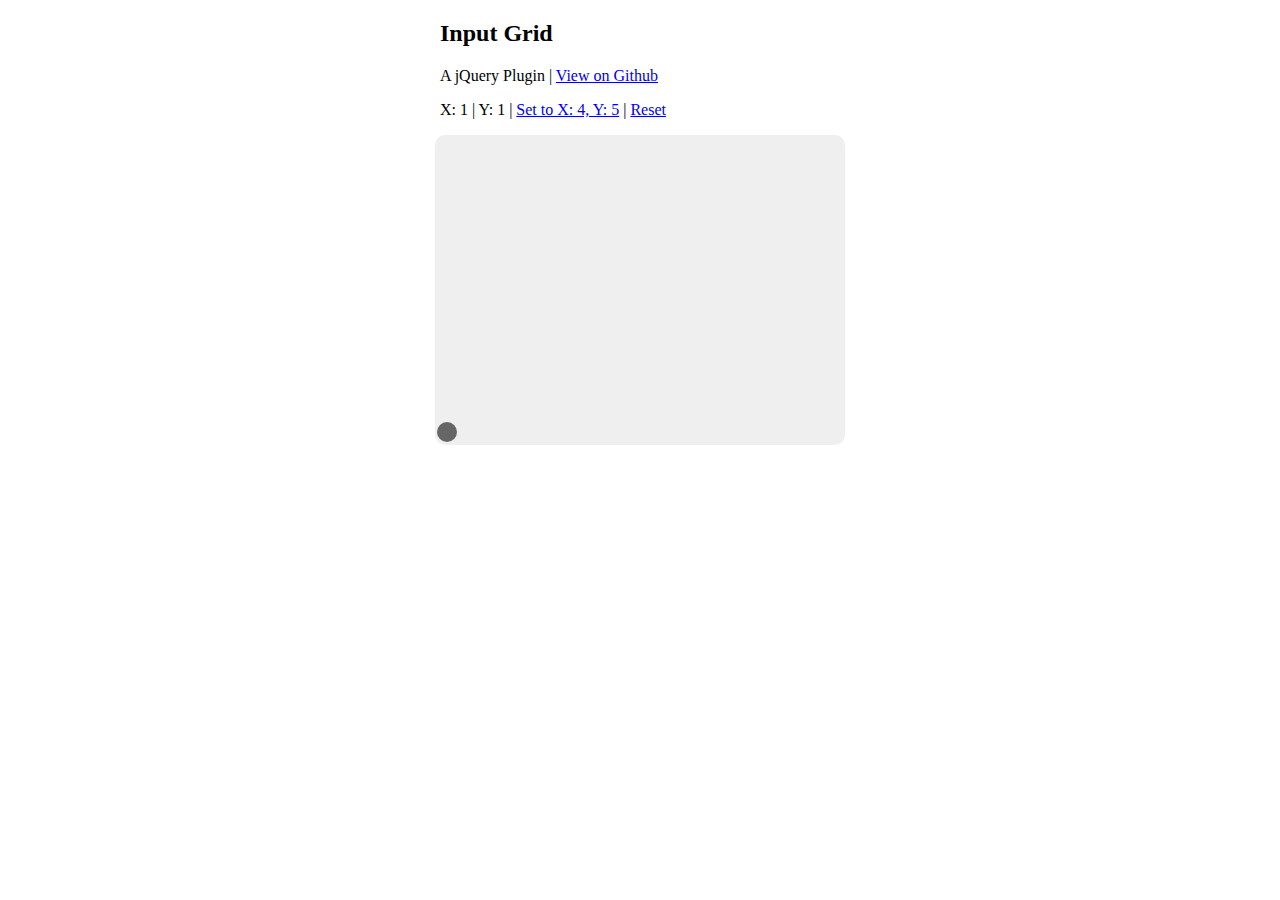
==== index.html @ 832451c4 "simplify function names for getting and setting values" ====
<!doctype html>
<html>
    <head>
        <title></title>
        <meta http-equiv="Content-Type" content="text/html; charset=UTF-8">
        <style type="text/css">
            header {
                text-align: left;
                width: 400px;
                margin: 0 auto;
            }
            .grid-wrapper {
                background: #EFEFEF;
                margin: 0 auto;
                border-radius: 10px;
                width: 400px;
                padding: 5px;
            }
            #grid {
                position: relative;
                height: 300px;
            }
            .beacon {
                position: absolute;
                background: #666;
                width: 20px;
                height: 20px;
                border-radius: 10px;
                cursor: pointer;
            }
            
            .beacon:active {
                cursor: pointer;
            }
        </style>
    </head>
    <body>
        <header>
            <h2>
                Input Grid
            </h2>
            <p>
                A jQuery Plugin | <a href="http://github.com/adamwdraper/InputGrid">View on Github</a>
            </p>
            <p>
                X: <span id="x">1</span> | Y: <span id="y">1</span> | <a id="set" href="#">Set to X: 4, Y: 5</a> | <a id="reset" href="#">Reset</a> 
            </p>
        </header>
        <div class="grid-wrapper">
            <div id="grid"></div>
        </div>
    <script src="//ajax.googleapis.com/ajax/libs/jquery/1.7.1/jquery.min.js"></script>
    <script src="/js/jquery.inputGrid.min.js"></script>
    <script type="text/javascript">
        $(function() {
            $('#grid').inputGrid({
                x: {
                    min: 1,
                    max: 30
                },
                y: {
                    min: 1,
                    max: 20
                }
            }).on('change', function() {
                var coords = $(this).inputGrid('value');
                $('#x').text(coords.x);
                $('#y').text(coords.y);
            });
            
            $('#set').on('click', function() {
                $('#grid').inputGrid('set', {x: 4, y:5});
            });

            $('#reset').on('click', function() {
                $('#grid').inputGrid('reset');
            });
            
        });
    </script>
    </body>
</html>
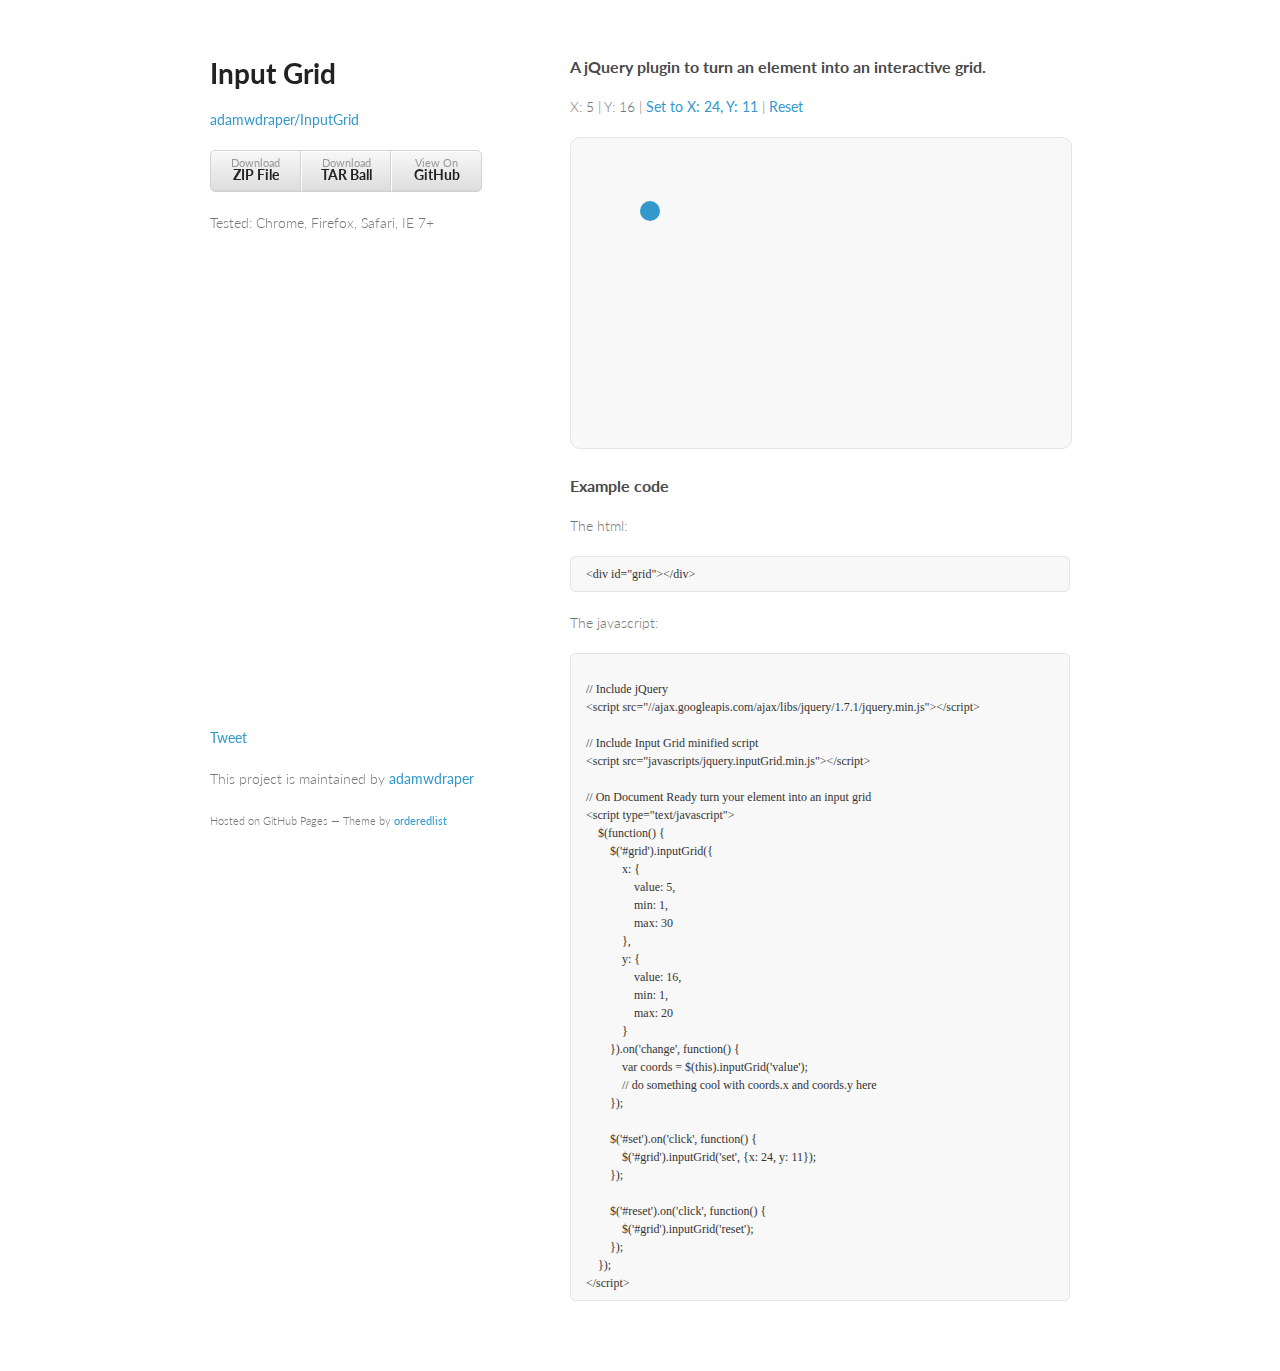
==== commit 1f9f45c9: "update get and set functions" ====
--- a/index.html
+++ b/index.html
@@ -1,64 +1,119 @@
 <!doctype html>
 <html>
-    <head>
-        <title></title>
-        <meta http-equiv="Content-Type" content="text/html; charset=UTF-8">
-        <style type="text/css">
-            header {
-                text-align: left;
-                width: 400px;
-                margin: 0 auto;
-            }
-            .grid-wrapper {
-                background: #EFEFEF;
-                margin: 0 auto;
-                border-radius: 10px;
-                width: 400px;
-                padding: 5px;
-            }
-            #grid {
-                position: relative;
-                height: 300px;
-            }
-            .beacon {
-                position: absolute;
-                background: #666;
-                width: 20px;
-                height: 20px;
-                border-radius: 10px;
-                cursor: pointer;
-            }
-            
-            .beacon:active {
-                cursor: pointer;
-            }
-        </style>
-    </head>
-    <body>
-        <header>
-            <h2>
-                Input Grid
-            </h2>
-            <p>
-                A jQuery Plugin | <a href="http://github.com/adamwdraper/InputGrid">View on Github</a>
-            </p>
-            <p>
-                X: <span id="x">1</span> | Y: <span id="y">1</span> | <a id="set" href="#">Set to X: 4, Y: 5</a> | <a id="reset" href="#">Reset</a> 
-            </p>
-        </header>
+  <head>
+    <meta charset="utf-8">
+    <meta http-equiv="X-UA-Compatible" content="chrome=1">
+    <title>Input Grid by adamwdraper</title>
+
+    <link rel="stylesheet" href="stylesheets/styles.css">
+    <link rel="stylesheet" href="stylesheets/pygment_trac.css">
+    <meta name="viewport" content="width=device-width, initial-scale=1, user-scalable=no">
+    <!--[if lt IE 9]>
+    <script src="//html5shiv.googlecode.com/svn/trunk/html5.js"></script>
+    <![endif]-->
+    <script type="text/javascript">
+      var _gaq = _gaq || [];
+      _gaq.push(['_setAccount', 'UA-31984911-1']);
+      _gaq.push(['_trackPageview']);
+
+      (function() {
+        var ga = document.createElement('script'); ga.type = 'text/javascript'; ga.async = true;
+        ga.src = ('https:' == document.location.protocol ? 'https://ssl' : 'http://www') + '.google-analytics.com/ga.js';
+        var s = document.getElementsByTagName('script')[0]; s.parentNode.insertBefore(ga, s);
+      })();
+    </script>
+  </head>
+  <body>
+    <div class="wrapper">
+      <header>
+        <h1>Input Grid</h1>
+        <p></p>
+        <p class="view"><a href="https://github.com/adamwdraper/InputGrid">adamwdraper/InputGrid</a></p>
+        <ul>
+          <li><a href="https://github.com/adamwdraper/InputGrid/zipball/master">Download <strong>ZIP File</strong></a></li>
+          <li><a href="https://github.com/adamwdraper/InputGrid/tarball/master">Download <strong>TAR Ball</strong></a></li>
+          <li><a href="https://github.com/adamwdraper/InputGrid">View On <strong>GitHub</strong></a></li>
+        </ul>
+        <p></p>
+        <p class="small">
+            Tested: Chrome, Firefox, Safari, IE 7+
+        </p>
+      </header>
+      <section>
+        <h3>
+            A jQuery plugin to turn an element into an interactive grid.
+        </h3>
+        <p>
+            X: <span id="x">5</span> | Y: <span id="y">16</span>  | <a id="set" href="#">Set to X: 24, Y: 11</a> | <a id="reset" href="#">Reset</a>
+        </p>
         <div class="grid-wrapper">
             <div id="grid"></div>
         </div>
+            
+            <h3>Example code</h3>
+
+<p>The html:</p>
+<pre><code>&lt;div id="grid"&gt;&lt;/div&gt;
+</code></pre>
+<p>The javascript:</p>
+<pre><code>
+// Include jQuery
+&lt;script src="//ajax.googleapis.com/ajax/libs/jquery/1.7.1/jquery.min.js"&gt;&lt;/script&gt;
+
+// Include Input Grid minified script
+&lt;script src="javascripts/jquery.inputGrid.min.js"&gt;&lt;/script&gt;
+
+// On Document Ready turn your element into an input grid
+&lt;script type="text/javascript"&gt;
+    $(function() {
+        $('#grid').inputGrid({
+            x: {
+                value: 5,
+                min: 1,
+                max: 30
+            },
+            y: {
+                value: 16,
+                min: 1,
+                max: 20
+            }
+        }).on('change', function() {
+            var coords = $(this).inputGrid('value');
+            // do something cool with coords.x and coords.y here
+        });
+
+        $('#set').on('click', function() {
+            $('#grid').inputGrid('set', {x: 24, y: 11});
+        });
+
+        $('#reset').on('click', function() {
+            $('#grid').inputGrid('reset');
+        });
+    });
+&lt;/script&gt;
+</code></pre>
+
+      </section>
+      <footer>
+        <p><g:plusone size="medium"></g:plusone> <a href="https://twitter.com/share" class="twitter-share-button">Tweet</a> <iframe src="//www.facebook.com/plugins/like.php?href=http%3A%2F%2Fadamwdraper.github.com%2FInputGrid%2F&amp;send=false&amp;layout=button_count&amp;width=100&amp;show_faces=true&amp;action=like&amp;colorscheme=light&amp;font&amp;height=21" scrolling="no" frameborder="0" style="border:none; overflow:hidden; width:100px; height:21px; display: inline-block;" allowTransparency="true"></iframe></p>
+        <p></p>
+        <p>This project is maintained by <a href="https://github.com/adamwdraper">adamwdraper</a></p>
+        <p><small>Hosted on GitHub Pages &mdash; Theme by <a href="https://github.com/orderedlist">orderedlist</a></small></p>
+      </footer>
+    </div>
     <script src="//ajax.googleapis.com/ajax/libs/jquery/1.7.1/jquery.min.js"></script>
-    <script src="/js/jquery.inputGrid.min.js"></script>
+    <script src="javascripts/scale.fix.js"></script>
+    <script src="javascripts/jquery.inputGrid.min.js"></script>
     <script type="text/javascript">
         $(function() {
             $('#grid').inputGrid({
                 x: {
+                    value: 5,
                     min: 1,
                     max: 30
                 },
                 y: {
+                    value: 16,
                     min: 1,
                     max: 20
                 }
@@ -69,14 +124,23 @@
             });
             
             $('#set').on('click', function() {
-                $('#grid').inputGrid('set', {x: 4, y:5});
+                $('#grid').inputGrid('set', {x: 24, y: 11});
             });
 
             $('#reset').on('click', function() {
                 $('#grid').inputGrid('reset');
             });
-            
         });
+        
+        // google plus
+        (function() {
+            var po = document.createElement('script'); po.type = 'text/javascript'; po.async = true;
+            po.src = 'https://apis.google.com/js/plusone.js';
+            var s = document.getElementsByTagName('script')[0]; s.parentNode.insertBefore(po, s);
+        })();
+        
+        // twitter
+        !function(d,s,id){var js,fjs=d.getElementsByTagName(s)[0];if(!d.getElementById(id)){js=d.createElement(s);js.id=id;js.src="//platform.twitter.com/widgets.js";fjs.parentNode.insertBefore(js,fjs);}}(document,"script","twitter-wjs");
     </script>
-    </body>
-</html>
+  </body>
+</html>--- a/stylesheets/styles.css
+++ b/stylesheets/styles.css
@@ -0,0 +1,285 @@
+@import url(https://fonts.googleapis.com/css?family=Lato:300italic,700italic,300,700);
+
+body {
+  padding:50px;
+  font:14px/1.5 Lato, "Helvetica Neue", Helvetica, Arial, sans-serif;
+  color:#777;
+  font-weight:300;
+}
+
+h1, h2, h3, h4, h5, h6 {
+  color:#222;
+  margin:0 0 20px;
+}
+
+p, ul, ol, table, pre, dl {
+  margin:0 0 20px;
+}
+
+h1, h2, h3 {
+  line-height:1.1;
+}
+
+h1 {
+  font-size:28px;
+}
+
+h2 {
+  color:#393939;
+}
+
+h3, h4, h5, h6 {
+  color:#494949;
+}
+
+a {
+  color:#39c;
+  font-weight:400;
+  text-decoration:none;
+}
+
+a small {
+  font-size:11px;
+  color:#777;
+  margin-top:-0.6em;
+  display:block;
+}
+
+.wrapper {
+  width:860px;
+  margin:0 auto;
+}
+
+blockquote {
+  border-left:1px solid #e5e5e5;
+  margin:0;
+  padding:0 0 0 20px;
+  font-style:italic;
+}
+
+code, pre {
+  font-family:Monaco, Bitstream Vera Sans Mono, Lucida Console, Terminal;
+  color:#333;
+  font-size:12px;
+}
+
+pre {
+  padding:8px 15px;
+  background: #f8f8f8;  
+  border-radius:5px;
+  border:1px solid #e5e5e5;
+  overflow-x: auto;
+}
+
+table {
+  width:100%;
+  border-collapse:collapse;
+}
+
+th, td {
+  text-align:left;
+  padding:5px 10px;
+  border-bottom:1px solid #e5e5e5;
+}
+
+dt {
+  color:#444;
+  font-weight:700;
+}
+
+th {
+  color:#444;
+}
+
+img {
+  max-width:100%;
+}
+
+header {
+  width:270px;
+  float:left;
+  position:fixed;
+}
+
+header ul {
+  list-style:none;
+  height:40px;
+  
+  padding:0;
+  
+  background: #eee;
+  background: -moz-linear-gradient(top, #f8f8f8 0%, #dddddd 100%);
+  background: -webkit-gradient(linear, left top, left bottom, color-stop(0%,#f8f8f8), color-stop(100%,#dddddd));
+  background: -webkit-linear-gradient(top, #f8f8f8 0%,#dddddd 100%);
+  background: -o-linear-gradient(top, #f8f8f8 0%,#dddddd 100%);
+  background: -ms-linear-gradient(top, #f8f8f8 0%,#dddddd 100%);
+  background: linear-gradient(top, #f8f8f8 0%,#dddddd 100%);
+  
+  border-radius:5px;
+  border:1px solid #d2d2d2;
+  box-shadow:inset #fff 0 1px 0, inset rgba(0,0,0,0.03) 0 -1px 0;
+  width:270px;
+}
+
+header li {
+  width:89px;
+  float:left;
+  border-right:1px solid #d2d2d2;
+  height:40px;
+}
+
+header li:hover {
+    background: #dddddd;
+}
+
+header ul a {
+  line-height:1;
+  font-size:11px;
+  color:#999;
+  display:block;
+  text-align:center;
+  padding-top:6px;
+  height:40px;
+}
+
+strong {
+  color:#222;
+  font-weight:700;
+}
+
+header ul li + li {
+  width:88px;
+  border-left:1px solid #fff;
+}
+
+header ul li + li + li {
+  border-right:none;
+  width:89px;
+}
+
+header ul a strong {
+  font-size:14px;
+  display:block;
+  color:#222;
+}
+
+section {
+  width:500px;
+  float:right;
+  padding-bottom:50px;
+}
+
+small {
+  font-size:11px;
+}
+
+hr {
+  border:0;
+  background:#e5e5e5;
+  height:1px;
+  margin:0 0 20px;
+}
+
+footer {
+  width:315px;
+  float:left;
+  position:fixed;
+  bottom:50px;
+}
+
+/* Custom ---------------------*/
+.grid-wrapper {
+    background: #f8f8f8;
+    border-radius: 10px;
+    width: 98%;
+    padding: 5px;
+    margin-bottom: 2em;
+    border:1px solid #e5e5e5;
+}
+#grid {
+    position: relative;
+    height: 300px;
+}
+.beacon {
+    position: absolute;
+    background: #39C;
+    width: 20px;
+    height: 20px;
+    border-radius: 10px;
+    cursor: pointer;
+}
+
+.beacon:active {
+    cursor: pointer;
+}
+
+@media print, screen and (max-width: 960px) {
+  
+  div.wrapper {
+    width:auto;
+    margin:0;
+  }
+  
+  header, section, footer {
+    float:none;
+    position:static;
+    width:auto;
+  }
+  
+  header {
+    padding-right:320px;
+  }
+  
+  section {
+    border:1px solid #e5e5e5;
+    border-width:1px 0;
+    padding:20px 0;
+    margin:0 0 20px;
+  }
+  
+  header a small {
+    display:inline;
+  }
+  
+  header ul {
+    position:absolute;
+    right:50px;
+    top:52px;
+  }
+}
+
+@media print, screen and (max-width: 720px) {
+  body {
+    word-wrap:break-word;
+  }
+  
+  header {
+    padding:0;
+  }
+  
+  header ul, header p.view {
+    position:static;
+  }
+  
+  pre, code {
+    word-wrap:normal;
+  }
+}
+
+@media print, screen and (max-width: 480px) {
+  body {
+    padding:15px;
+  }
+  
+  header ul {
+    display:none;
+  }
+}
+
+@media print {
+  body {
+    padding:0.4in;
+    font-size:12pt;
+    color:#444;
+  }
+}
--- a/stylesheets/pygment_trac.css
+++ b/stylesheets/pygment_trac.css
@@ -0,0 +1,69 @@
+.highlight  { background: #ffffff; }
+.highlight .c { color: #999988; font-style: italic } /* Comment */
+.highlight .err { color: #a61717; background-color: #e3d2d2 } /* Error */
+.highlight .k { font-weight: bold } /* Keyword */
+.highlight .o { font-weight: bold } /* Operator */
+.highlight .cm { color: #999988; font-style: italic } /* Comment.Multiline */
+.highlight .cp { color: #999999; font-weight: bold } /* Comment.Preproc */
+.highlight .c1 { color: #999988; font-style: italic } /* Comment.Single */
+.highlight .cs { color: #999999; font-weight: bold; font-style: italic } /* Comment.Special */
+.highlight .gd { color: #000000; background-color: #ffdddd } /* Generic.Deleted */
+.highlight .gd .x { color: #000000; background-color: #ffaaaa } /* Generic.Deleted.Specific */
+.highlight .ge { font-style: italic } /* Generic.Emph */
+.highlight .gr { color: #aa0000 } /* Generic.Error */
+.highlight .gh { color: #999999 } /* Generic.Heading */
+.highlight .gi { color: #000000; background-color: #ddffdd } /* Generic.Inserted */
+.highlight .gi .x { color: #000000; background-color: #aaffaa } /* Generic.Inserted.Specific */
+.highlight .go { color: #888888 } /* Generic.Output */
+.highlight .gp { color: #555555 } /* Generic.Prompt */
+.highlight .gs { font-weight: bold } /* Generic.Strong */
+.highlight .gu { color: #800080; font-weight: bold; } /* Generic.Subheading */
+.highlight .gt { color: #aa0000 } /* Generic.Traceback */
+.highlight .kc { font-weight: bold } /* Keyword.Constant */
+.highlight .kd { font-weight: bold } /* Keyword.Declaration */
+.highlight .kn { font-weight: bold } /* Keyword.Namespace */
+.highlight .kp { font-weight: bold } /* Keyword.Pseudo */
+.highlight .kr { font-weight: bold } /* Keyword.Reserved */
+.highlight .kt { color: #445588; font-weight: bold } /* Keyword.Type */
+.highlight .m { color: #009999 } /* Literal.Number */
+.highlight .s { color: #d14 } /* Literal.String */
+.highlight .na { color: #008080 } /* Name.Attribute */
+.highlight .nb { color: #0086B3 } /* Name.Builtin */
+.highlight .nc { color: #445588; font-weight: bold } /* Name.Class */
+.highlight .no { color: #008080 } /* Name.Constant */
+.highlight .ni { color: #800080 } /* Name.Entity */
+.highlight .ne { color: #990000; font-weight: bold } /* Name.Exception */
+.highlight .nf { color: #990000; font-weight: bold } /* Name.Function */
+.highlight .nn { color: #555555 } /* Name.Namespace */
+.highlight .nt { color: #000080 } /* Name.Tag */
+.highlight .nv { color: #008080 } /* Name.Variable */
+.highlight .ow { font-weight: bold } /* Operator.Word */
+.highlight .w { color: #bbbbbb } /* Text.Whitespace */
+.highlight .mf { color: #009999 } /* Literal.Number.Float */
+.highlight .mh { color: #009999 } /* Literal.Number.Hex */
+.highlight .mi { color: #009999 } /* Literal.Number.Integer */
+.highlight .mo { color: #009999 } /* Literal.Number.Oct */
+.highlight .sb { color: #d14 } /* Literal.String.Backtick */
+.highlight .sc { color: #d14 } /* Literal.String.Char */
+.highlight .sd { color: #d14 } /* Literal.String.Doc */
+.highlight .s2 { color: #d14 } /* Literal.String.Double */
+.highlight .se { color: #d14 } /* Literal.String.Escape */
+.highlight .sh { color: #d14 } /* Literal.String.Heredoc */
+.highlight .si { color: #d14 } /* Literal.String.Interpol */
+.highlight .sx { color: #d14 } /* Literal.String.Other */
+.highlight .sr { color: #009926 } /* Literal.String.Regex */
+.highlight .s1 { color: #d14 } /* Literal.String.Single */
+.highlight .ss { color: #990073 } /* Literal.String.Symbol */
+.highlight .bp { color: #999999 } /* Name.Builtin.Pseudo */
+.highlight .vc { color: #008080 } /* Name.Variable.Class */
+.highlight .vg { color: #008080 } /* Name.Variable.Global */
+.highlight .vi { color: #008080 } /* Name.Variable.Instance */
+.highlight .il { color: #009999 } /* Literal.Number.Integer.Long */
+
+.type-csharp .highlight .k { color: #0000FF }
+.type-csharp .highlight .kt { color: #0000FF }
+.type-csharp .highlight .nf { color: #000000; font-weight: normal }
+.type-csharp .highlight .nc { color: #2B91AF }
+.type-csharp .highlight .nn { color: #000000 }
+.type-csharp .highlight .s { color: #A31515 }
+.type-csharp .highlight .sc { color: #A31515 }
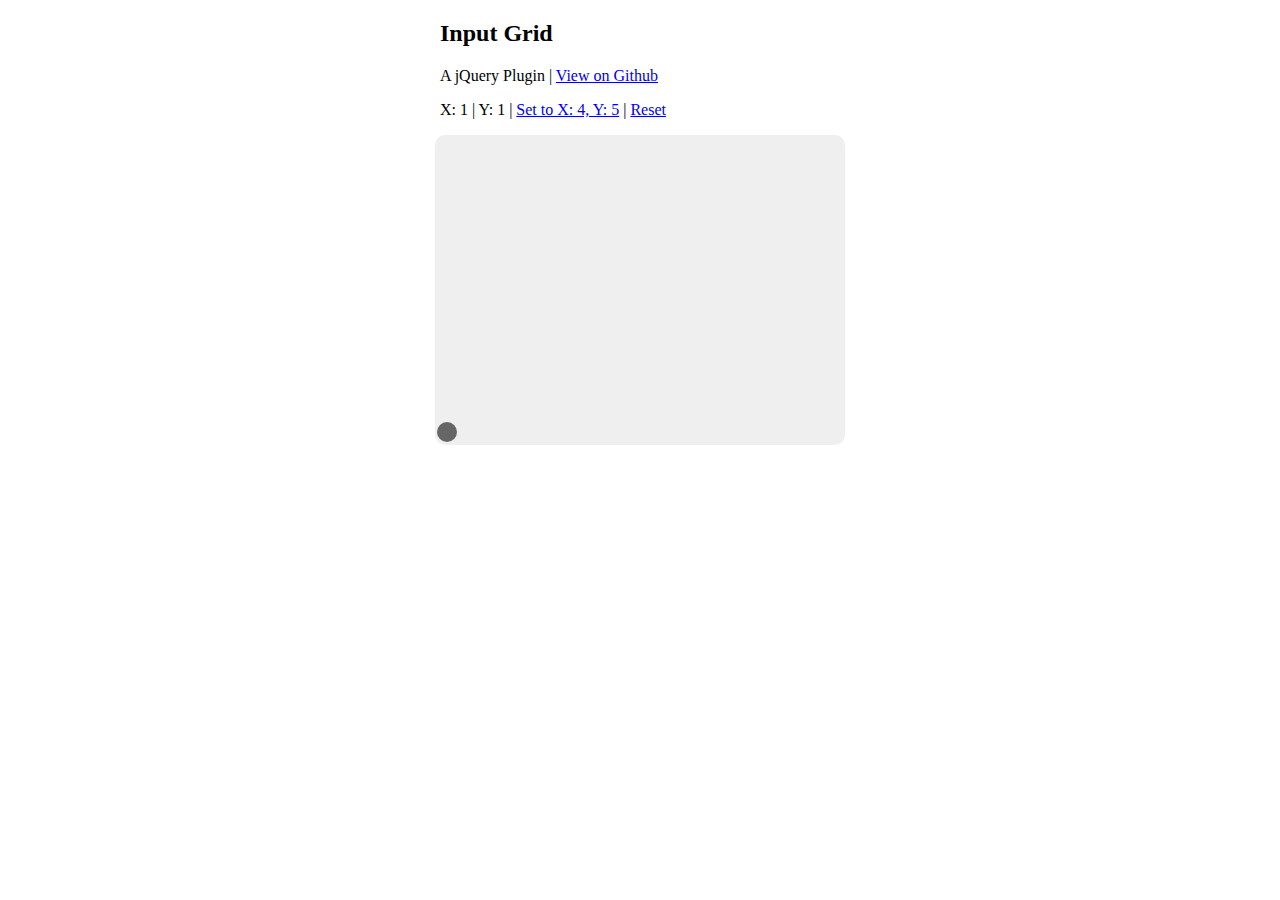
==== commit 449d4fcf: "Add css position to grid and beacon" ====
--- a/index.html
+++ b/index.html
@@ -1,119 +1,62 @@
 <!doctype html>
 <html>
-  <head>
-    <meta charset="utf-8">
-    <meta http-equiv="X-UA-Compatible" content="chrome=1">
-    <title>Input Grid by adamwdraper</title>
-
-    <link rel="stylesheet" href="stylesheets/styles.css">
-    <link rel="stylesheet" href="stylesheets/pygment_trac.css">
-    <meta name="viewport" content="width=device-width, initial-scale=1, user-scalable=no">
-    <!--[if lt IE 9]>
-    <script src="//html5shiv.googlecode.com/svn/trunk/html5.js"></script>
-    <![endif]-->
-    <script type="text/javascript">
-      var _gaq = _gaq || [];
-      _gaq.push(['_setAccount', 'UA-31984911-1']);
-      _gaq.push(['_trackPageview']);
-
-      (function() {
-        var ga = document.createElement('script'); ga.type = 'text/javascript'; ga.async = true;
-        ga.src = ('https:' == document.location.protocol ? 'https://ssl' : 'http://www') + '.google-analytics.com/ga.js';
-        var s = document.getElementsByTagName('script')[0]; s.parentNode.insertBefore(ga, s);
-      })();
-    </script>
-  </head>
-  <body>
-    <div class="wrapper">
-      <header>
-        <h1>Input Grid</h1>
-        <p></p>
-        <p class="view"><a href="https://github.com/adamwdraper/InputGrid">adamwdraper/InputGrid</a></p>
-        <ul>
-          <li><a href="https://github.com/adamwdraper/InputGrid/zipball/master">Download <strong>ZIP File</strong></a></li>
-          <li><a href="https://github.com/adamwdraper/InputGrid/tarball/master">Download <strong>TAR Ball</strong></a></li>
-          <li><a href="https://github.com/adamwdraper/InputGrid">View On <strong>GitHub</strong></a></li>
-        </ul>
-        <p></p>
-        <p class="small">
-            Tested: Chrome, Firefox, Safari, IE 7+
-        </p>
-      </header>
-      <section>
-        <h3>
-            A jQuery plugin to turn an element into an interactive grid.
-        </h3>
-        <p>
-            X: <span id="x">5</span> | Y: <span id="y">16</span>  | <a id="set" href="#">Set to X: 24, Y: 11</a> | <a id="reset" href="#">Reset</a>
-        </p>
+    <head>
+        <title></title>
+        <meta http-equiv="Content-Type" content="text/html; charset=UTF-8">
+        <style type="text/css">
+            header {
+                text-align: left;
+                width: 400px;
+                margin: 0 auto;
+            }
+            .grid-wrapper {
+                background: #EFEFEF;
+                margin: 0 auto;
+                border-radius: 10px;
+                width: 400px;
+                padding: 5px;
+            }
+            #grid {
+                height: 300px;
+            }
+            .beacon {
+                background: #666;
+                width: 20px;
+                height: 20px;
+                border-radius: 10px;
+                cursor: pointer;
+            }
+            
+            .beacon:active {
+                cursor: pointer;
+            }
+        </style>
+    </head>
+    <body>
+        <header>
+            <h2>
+                Input Grid
+            </h2>
+            <p>
+                A jQuery Plugin | <a href="http://github.com/adamwdraper/InputGrid">View on Github</a>
+            </p>
+            <p>
+                X: <span id="x">1</span> | Y: <span id="y">1</span> | <a id="set" href="#">Set to X: 4, Y: 5</a> | <a id="reset" href="#">Reset</a> 
+            </p>
+        </header>
         <div class="grid-wrapper">
             <div id="grid"></div>
         </div>
-            
-            <h3>Example code</h3>
-
-<p>The html:</p>
-<pre><code>&lt;div id="grid"&gt;&lt;/div&gt;
-</code></pre>
-<p>The javascript:</p>
-<pre><code>
-// Include jQuery
-&lt;script src="//ajax.googleapis.com/ajax/libs/jquery/1.7.1/jquery.min.js"&gt;&lt;/script&gt;
-
-// Include Input Grid minified script
-&lt;script src="javascripts/jquery.inputGrid.min.js"&gt;&lt;/script&gt;
-
-// On Document Ready turn your element into an input grid
-&lt;script type="text/javascript"&gt;
-    $(function() {
-        $('#grid').inputGrid({
-            x: {
-                value: 5,
-                min: 1,
-                max: 30
-            },
-            y: {
-                value: 16,
-                min: 1,
-                max: 20
-            }
-        }).on('change', function() {
-            var coords = $(this).inputGrid('value');
-            // do something cool with coords.x and coords.y here
-        });
-
-        $('#set').on('click', function() {
-            $('#grid').inputGrid('set', {x: 24, y: 11});
-        });
-
-        $('#reset').on('click', function() {
-            $('#grid').inputGrid('reset');
-        });
-    });
-&lt;/script&gt;
-</code></pre>
-
-      </section>
-      <footer>
-        <p><g:plusone size="medium"></g:plusone> <a href="https://twitter.com/share" class="twitter-share-button">Tweet</a> <iframe src="//www.facebook.com/plugins/like.php?href=http%3A%2F%2Fadamwdraper.github.com%2FInputGrid%2F&amp;send=false&amp;layout=button_count&amp;width=100&amp;show_faces=true&amp;action=like&amp;colorscheme=light&amp;font&amp;height=21" scrolling="no" frameborder="0" style="border:none; overflow:hidden; width:100px; height:21px; display: inline-block;" allowTransparency="true"></iframe></p>
-        <p></p>
-        <p>This project is maintained by <a href="https://github.com/adamwdraper">adamwdraper</a></p>
-        <p><small>Hosted on GitHub Pages &mdash; Theme by <a href="https://github.com/orderedlist">orderedlist</a></small></p>
-      </footer>
-    </div>
     <script src="//ajax.googleapis.com/ajax/libs/jquery/1.7.1/jquery.min.js"></script>
-    <script src="javascripts/scale.fix.js"></script>
-    <script src="javascripts/jquery.inputGrid.min.js"></script>
+    <script src="/js/jquery.inputGrid.min.js"></script>
     <script type="text/javascript">
         $(function() {
             $('#grid').inputGrid({
                 x: {
-                    value: 5,
                     min: 1,
                     max: 30
                 },
                 y: {
-                    value: 16,
                     min: 1,
                     max: 20
                 }
@@ -124,23 +67,14 @@
             });
             
             $('#set').on('click', function() {
-                $('#grid').inputGrid('set', {x: 24, y: 11});
+                $('#grid').inputGrid('set', {x: 4, y:5});
             });
 
             $('#reset').on('click', function() {
                 $('#grid').inputGrid('reset');
             });
+            
         });
-        
-        // google plus
-        (function() {
-            var po = document.createElement('script'); po.type = 'text/javascript'; po.async = true;
-            po.src = 'https://apis.google.com/js/plusone.js';
-            var s = document.getElementsByTagName('script')[0]; s.parentNode.insertBefore(po, s);
-        })();
-        
-        // twitter
-        !function(d,s,id){var js,fjs=d.getElementsByTagName(s)[0];if(!d.getElementById(id)){js=d.createElement(s);js.id=id;js.src="//platform.twitter.com/widgets.js";fjs.parentNode.insertBefore(js,fjs);}}(document,"script","twitter-wjs");
     </script>
-  </body>
-</html>+    </body>
+</html>
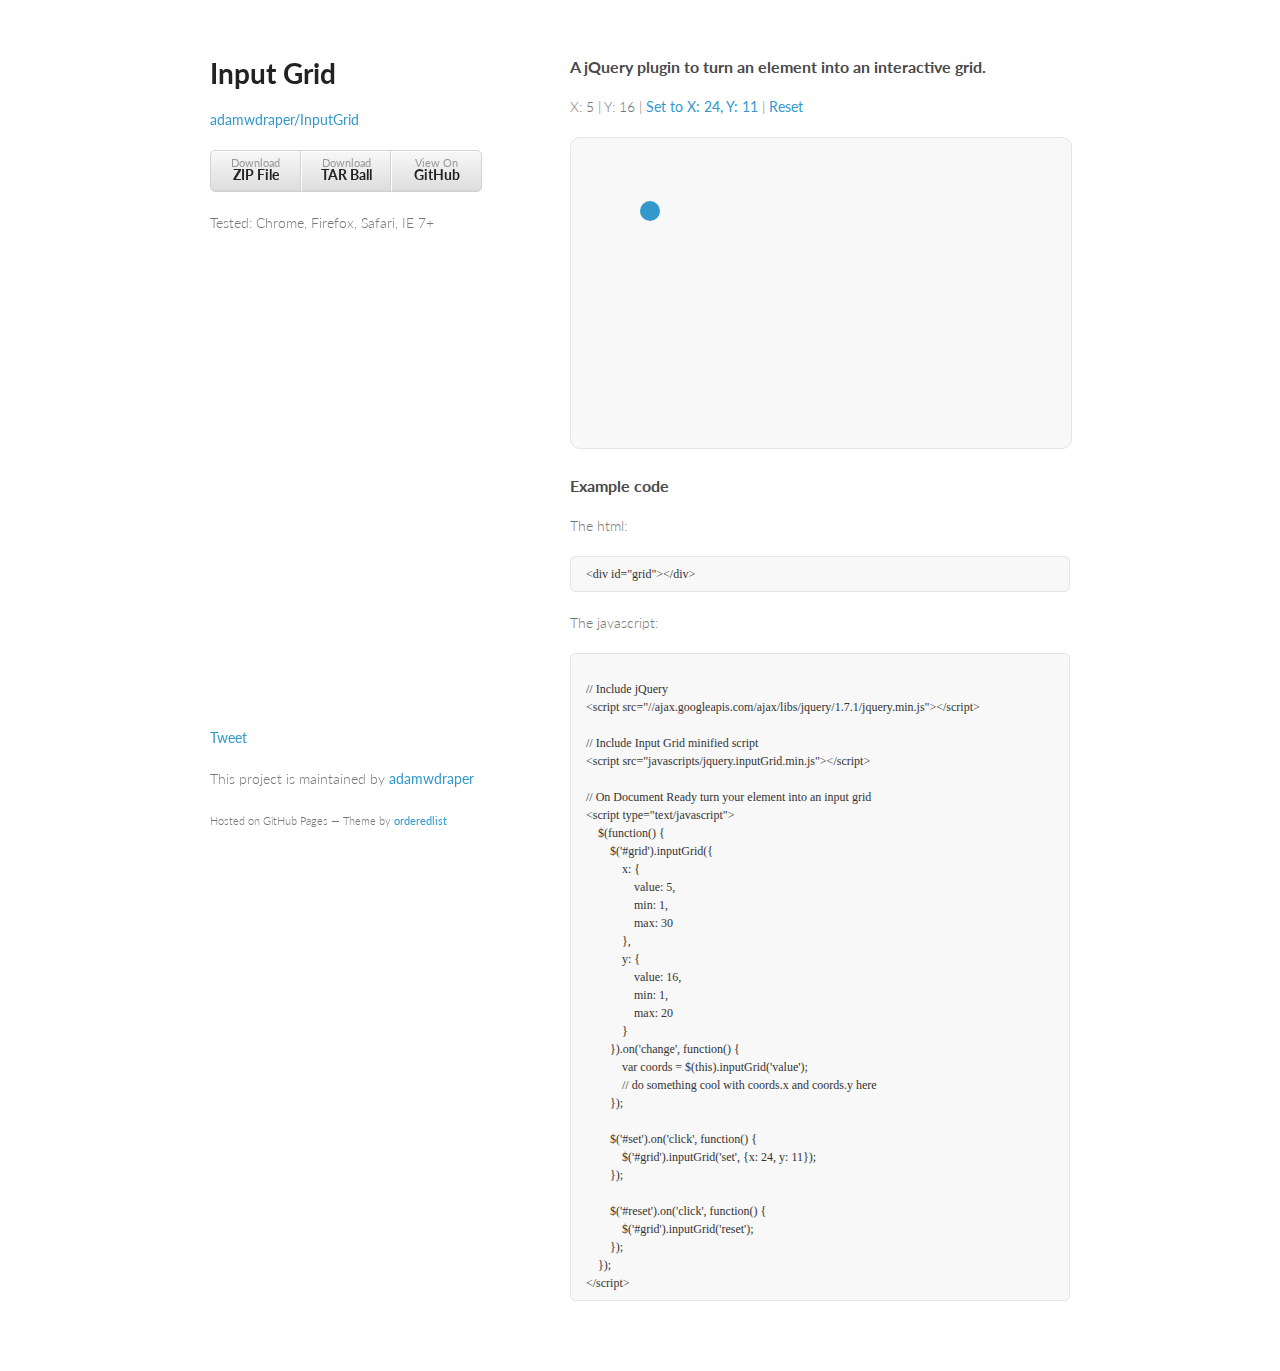
==== commit b094726b: "prevent default on reset and set links" ====
--- a/index.html
+++ b/index.html
@@ -1,62 +1,119 @@
 <!doctype html>
 <html>
-    <head>
-        <title></title>
-        <meta http-equiv="Content-Type" content="text/html; charset=UTF-8">
-        <style type="text/css">
-            header {
-                text-align: left;
-                width: 400px;
-                margin: 0 auto;
-            }
-            .grid-wrapper {
-                background: #EFEFEF;
-                margin: 0 auto;
-                border-radius: 10px;
-                width: 400px;
-                padding: 5px;
-            }
-            #grid {
-                height: 300px;
-            }
-            .beacon {
-                background: #666;
-                width: 20px;
-                height: 20px;
-                border-radius: 10px;
-                cursor: pointer;
-            }
-            
-            .beacon:active {
-                cursor: pointer;
-            }
-        </style>
-    </head>
-    <body>
-        <header>
-            <h2>
-                Input Grid
-            </h2>
-            <p>
-                A jQuery Plugin | <a href="http://github.com/adamwdraper/InputGrid">View on Github</a>
-            </p>
-            <p>
-                X: <span id="x">1</span> | Y: <span id="y">1</span> | <a id="set" href="#">Set to X: 4, Y: 5</a> | <a id="reset" href="#">Reset</a> 
-            </p>
-        </header>
+  <head>
+    <meta charset="utf-8">
+    <meta http-equiv="X-UA-Compatible" content="chrome=1">
+    <title>Input Grid by adamwdraper</title>
+
+    <link rel="stylesheet" href="stylesheets/styles.css">
+    <link rel="stylesheet" href="stylesheets/pygment_trac.css">
+    <meta name="viewport" content="width=device-width, initial-scale=1, user-scalable=no">
+    <!--[if lt IE 9]>
+    <script src="//html5shiv.googlecode.com/svn/trunk/html5.js"></script>
+    <![endif]-->
+    <script type="text/javascript">
+      var _gaq = _gaq || [];
+      _gaq.push(['_setAccount', 'UA-31984911-1']);
+      _gaq.push(['_trackPageview']);
+
+      (function() {
+        var ga = document.createElement('script'); ga.type = 'text/javascript'; ga.async = true;
+        ga.src = ('https:' == document.location.protocol ? 'https://ssl' : 'http://www') + '.google-analytics.com/ga.js';
+        var s = document.getElementsByTagName('script')[0]; s.parentNode.insertBefore(ga, s);
+      })();
+    </script>
+  </head>
+  <body>
+    <div class="wrapper">
+      <header>
+        <h1>Input Grid</h1>
+        <p></p>
+        <p class="view"><a href="https://github.com/adamwdraper/InputGrid">adamwdraper/InputGrid</a></p>
+        <ul>
+          <li><a href="https://github.com/adamwdraper/InputGrid/zipball/master">Download <strong>ZIP File</strong></a></li>
+          <li><a href="https://github.com/adamwdraper/InputGrid/tarball/master">Download <strong>TAR Ball</strong></a></li>
+          <li><a href="https://github.com/adamwdraper/InputGrid">View On <strong>GitHub</strong></a></li>
+        </ul>
+        <p></p>
+        <p class="small">
+            Tested: Chrome, Firefox, Safari, IE 7+
+        </p>
+      </header>
+      <section>
+        <h3>
+            A jQuery plugin to turn an element into an interactive grid.
+        </h3>
+        <p>
+            X: <span id="x">5</span> | Y: <span id="y">16</span>  | <a id="set" href="#">Set to X: 24, Y: 11</a> | <a id="reset" href="#">Reset</a>
+        </p>
         <div class="grid-wrapper">
             <div id="grid"></div>
         </div>
+            
+            <h3>Example code</h3>
+
+<p>The html:</p>
+<pre><code>&lt;div id="grid"&gt;&lt;/div&gt;
+</code></pre>
+<p>The javascript:</p>
+<pre><code>
+// Include jQuery
+&lt;script src="//ajax.googleapis.com/ajax/libs/jquery/1.7.1/jquery.min.js"&gt;&lt;/script&gt;
+
+// Include Input Grid minified script
+&lt;script src="javascripts/jquery.inputGrid.min.js"&gt;&lt;/script&gt;
+
+// On Document Ready turn your element into an input grid
+&lt;script type="text/javascript"&gt;
+    $(function() {
+        $('#grid').inputGrid({
+            x: {
+                value: 5,
+                min: 1,
+                max: 30
+            },
+            y: {
+                value: 16,
+                min: 1,
+                max: 20
+            }
+        }).on('change', function() {
+            var coords = $(this).inputGrid('value');
+            // do something cool with coords.x and coords.y here
+        });
+
+        $('#set').on('click', function() {
+            $('#grid').inputGrid('set', {x: 24, y: 11});
+        });
+
+        $('#reset').on('click', function() {
+            $('#grid').inputGrid('reset');
+        });
+    });
+&lt;/script&gt;
+</code></pre>
+
+      </section>
+      <footer>
+        <p><g:plusone size="medium"></g:plusone> <a href="https://twitter.com/share" class="twitter-share-button">Tweet</a> <iframe src="//www.facebook.com/plugins/like.php?href=http%3A%2F%2Fadamwdraper.github.com%2FInputGrid%2F&amp;send=false&amp;layout=button_count&amp;width=100&amp;show_faces=true&amp;action=like&amp;colorscheme=light&amp;font&amp;height=21" scrolling="no" frameborder="0" style="border:none; overflow:hidden; width:100px; height:21px; display: inline-block;" allowTransparency="true"></iframe></p>
+        <p></p>
+        <p>This project is maintained by <a href="https://github.com/adamwdraper">adamwdraper</a></p>
+        <p><small>Hosted on GitHub Pages &mdash; Theme by <a href="https://github.com/orderedlist">orderedlist</a></small></p>
+      </footer>
+    </div>
     <script src="//ajax.googleapis.com/ajax/libs/jquery/1.7.1/jquery.min.js"></script>
-    <script src="/js/jquery.inputGrid.min.js"></script>
+    <script src="javascripts/scale.fix.js"></script>
+    <script src="javascripts/jquery.inputGrid.min.js"></script>
     <script type="text/javascript">
         $(function() {
             $('#grid').inputGrid({
                 x: {
+                    value: 5,
                     min: 1,
                     max: 30
                 },
                 y: {
+                    value: 16,
                     min: 1,
                     max: 20
                 }
@@ -66,15 +123,26 @@
                 $('#y').text(coords.y);
             });
             
-            $('#set').on('click', function() {
-                $('#grid').inputGrid('set', {x: 4, y:5});
+            $('#set').on('click', function(e) {
+                $('#grid').inputGrid('set', {x: 24, y: 11});
+                e.preventDefault();
             });
 
-            $('#reset').on('click', function() {
+            $('#reset').on('click', function(e) {
                 $('#grid').inputGrid('reset');
+                e.preventDefault();
             });
-            
         });
+        
+        // google plus
+        (function() {
+            var po = document.createElement('script'); po.type = 'text/javascript'; po.async = true;
+            po.src = 'https://apis.google.com/js/plusone.js';
+            var s = document.getElementsByTagName('script')[0]; s.parentNode.insertBefore(po, s);
+        })();
+        
+        // twitter
+        !function(d,s,id){var js,fjs=d.getElementsByTagName(s)[0];if(!d.getElementById(id)){js=d.createElement(s);js.id=id;js.src="//platform.twitter.com/widgets.js";fjs.parentNode.insertBefore(js,fjs);}}(document,"script","twitter-wjs");
     </script>
-    </body>
-</html>
+  </body>
+</html>--- a/stylesheets/styles.css
+++ b/stylesheets/styles.css
@@ -0,0 +1,283 @@
+@import url(https://fonts.googleapis.com/css?family=Lato:300italic,700italic,300,700);
+
+body {
+  padding:50px;
+  font:14px/1.5 Lato, "Helvetica Neue", Helvetica, Arial, sans-serif;
+  color:#777;
+  font-weight:300;
+}
+
+h1, h2, h3, h4, h5, h6 {
+  color:#222;
+  margin:0 0 20px;
+}
+
+p, ul, ol, table, pre, dl {
+  margin:0 0 20px;
+}
+
+h1, h2, h3 {
+  line-height:1.1;
+}
+
+h1 {
+  font-size:28px;
+}
+
+h2 {
+  color:#393939;
+}
+
+h3, h4, h5, h6 {
+  color:#494949;
+}
+
+a {
+  color:#39c;
+  font-weight:400;
+  text-decoration:none;
+}
+
+a small {
+  font-size:11px;
+  color:#777;
+  margin-top:-0.6em;
+  display:block;
+}
+
+.wrapper {
+  width:860px;
+  margin:0 auto;
+}
+
+blockquote {
+  border-left:1px solid #e5e5e5;
+  margin:0;
+  padding:0 0 0 20px;
+  font-style:italic;
+}
+
+code, pre {
+  font-family:Monaco, Bitstream Vera Sans Mono, Lucida Console, Terminal;
+  color:#333;
+  font-size:12px;
+}
+
+pre {
+  padding:8px 15px;
+  background: #f8f8f8;  
+  border-radius:5px;
+  border:1px solid #e5e5e5;
+  overflow-x: auto;
+}
+
+table {
+  width:100%;
+  border-collapse:collapse;
+}
+
+th, td {
+  text-align:left;
+  padding:5px 10px;
+  border-bottom:1px solid #e5e5e5;
+}
+
+dt {
+  color:#444;
+  font-weight:700;
+}
+
+th {
+  color:#444;
+}
+
+img {
+  max-width:100%;
+}
+
+header {
+  width:270px;
+  float:left;
+  position:fixed;
+}
+
+header ul {
+  list-style:none;
+  height:40px;
+  
+  padding:0;
+  
+  background: #eee;
+  background: -moz-linear-gradient(top, #f8f8f8 0%, #dddddd 100%);
+  background: -webkit-gradient(linear, left top, left bottom, color-stop(0%,#f8f8f8), color-stop(100%,#dddddd));
+  background: -webkit-linear-gradient(top, #f8f8f8 0%,#dddddd 100%);
+  background: -o-linear-gradient(top, #f8f8f8 0%,#dddddd 100%);
+  background: -ms-linear-gradient(top, #f8f8f8 0%,#dddddd 100%);
+  background: linear-gradient(top, #f8f8f8 0%,#dddddd 100%);
+  
+  border-radius:5px;
+  border:1px solid #d2d2d2;
+  box-shadow:inset #fff 0 1px 0, inset rgba(0,0,0,0.03) 0 -1px 0;
+  width:270px;
+}
+
+header li {
+  width:89px;
+  float:left;
+  border-right:1px solid #d2d2d2;
+  height:40px;
+}
+
+header li:hover {
+    background: #dddddd;
+}
+
+header ul a {
+  line-height:1;
+  font-size:11px;
+  color:#999;
+  display:block;
+  text-align:center;
+  padding-top:6px;
+  height:40px;
+}
+
+strong {
+  color:#222;
+  font-weight:700;
+}
+
+header ul li + li {
+  width:88px;
+  border-left:1px solid #fff;
+}
+
+header ul li + li + li {
+  border-right:none;
+  width:89px;
+}
+
+header ul a strong {
+  font-size:14px;
+  display:block;
+  color:#222;
+}
+
+section {
+  width:500px;
+  float:right;
+  padding-bottom:50px;
+}
+
+small {
+  font-size:11px;
+}
+
+hr {
+  border:0;
+  background:#e5e5e5;
+  height:1px;
+  margin:0 0 20px;
+}
+
+footer {
+  width:315px;
+  float:left;
+  position:fixed;
+  bottom:50px;
+}
+
+/* Custom ---------------------*/
+.grid-wrapper {
+    background: #f8f8f8;
+    border-radius: 10px;
+    width: 98%;
+    padding: 5px;
+    margin-bottom: 2em;
+    border:1px solid #e5e5e5;
+}
+#grid {
+    height: 300px;
+}
+.beacon {
+    background: #39C;
+    width: 20px;
+    height: 20px;
+    border-radius: 10px;
+    cursor: pointer;
+}
+
+.beacon:active {
+    cursor: pointer;
+}
+
+@media print, screen and (max-width: 960px) {
+  
+  div.wrapper {
+    width:auto;
+    margin:0;
+  }
+  
+  header, section, footer {
+    float:none;
+    position:static;
+    width:auto;
+  }
+  
+  header {
+    padding-right:320px;
+  }
+  
+  section {
+    border:1px solid #e5e5e5;
+    border-width:1px 0;
+    padding:20px 0;
+    margin:0 0 20px;
+  }
+  
+  header a small {
+    display:inline;
+  }
+  
+  header ul {
+    position:absolute;
+    right:50px;
+    top:52px;
+  }
+}
+
+@media print, screen and (max-width: 720px) {
+  body {
+    word-wrap:break-word;
+  }
+  
+  header {
+    padding:0;
+  }
+  
+  header ul, header p.view {
+    position:static;
+  }
+  
+  pre, code {
+    word-wrap:normal;
+  }
+}
+
+@media print, screen and (max-width: 480px) {
+  body {
+    padding:15px;
+  }
+  
+  header ul {
+    display:none;
+  }
+}
+
+@media print {
+  body {
+    padding:0.4in;
+    font-size:12pt;
+    color:#444;
+  }
+}
--- a/stylesheets/pygment_trac.css
+++ b/stylesheets/pygment_trac.css
@@ -0,0 +1,69 @@
+.highlight  { background: #ffffff; }
+.highlight .c { color: #999988; font-style: italic } /* Comment */
+.highlight .err { color: #a61717; background-color: #e3d2d2 } /* Error */
+.highlight .k { font-weight: bold } /* Keyword */
+.highlight .o { font-weight: bold } /* Operator */
+.highlight .cm { color: #999988; font-style: italic } /* Comment.Multiline */
+.highlight .cp { color: #999999; font-weight: bold } /* Comment.Preproc */
+.highlight .c1 { color: #999988; font-style: italic } /* Comment.Single */
+.highlight .cs { color: #999999; font-weight: bold; font-style: italic } /* Comment.Special */
+.highlight .gd { color: #000000; background-color: #ffdddd } /* Generic.Deleted */
+.highlight .gd .x { color: #000000; background-color: #ffaaaa } /* Generic.Deleted.Specific */
+.highlight .ge { font-style: italic } /* Generic.Emph */
+.highlight .gr { color: #aa0000 } /* Generic.Error */
+.highlight .gh { color: #999999 } /* Generic.Heading */
+.highlight .gi { color: #000000; background-color: #ddffdd } /* Generic.Inserted */
+.highlight .gi .x { color: #000000; background-color: #aaffaa } /* Generic.Inserted.Specific */
+.highlight .go { color: #888888 } /* Generic.Output */
+.highlight .gp { color: #555555 } /* Generic.Prompt */
+.highlight .gs { font-weight: bold } /* Generic.Strong */
+.highlight .gu { color: #800080; font-weight: bold; } /* Generic.Subheading */
+.highlight .gt { color: #aa0000 } /* Generic.Traceback */
+.highlight .kc { font-weight: bold } /* Keyword.Constant */
+.highlight .kd { font-weight: bold } /* Keyword.Declaration */
+.highlight .kn { font-weight: bold } /* Keyword.Namespace */
+.highlight .kp { font-weight: bold } /* Keyword.Pseudo */
+.highlight .kr { font-weight: bold } /* Keyword.Reserved */
+.highlight .kt { color: #445588; font-weight: bold } /* Keyword.Type */
+.highlight .m { color: #009999 } /* Literal.Number */
+.highlight .s { color: #d14 } /* Literal.String */
+.highlight .na { color: #008080 } /* Name.Attribute */
+.highlight .nb { color: #0086B3 } /* Name.Builtin */
+.highlight .nc { color: #445588; font-weight: bold } /* Name.Class */
+.highlight .no { color: #008080 } /* Name.Constant */
+.highlight .ni { color: #800080 } /* Name.Entity */
+.highlight .ne { color: #990000; font-weight: bold } /* Name.Exception */
+.highlight .nf { color: #990000; font-weight: bold } /* Name.Function */
+.highlight .nn { color: #555555 } /* Name.Namespace */
+.highlight .nt { color: #000080 } /* Name.Tag */
+.highlight .nv { color: #008080 } /* Name.Variable */
+.highlight .ow { font-weight: bold } /* Operator.Word */
+.highlight .w { color: #bbbbbb } /* Text.Whitespace */
+.highlight .mf { color: #009999 } /* Literal.Number.Float */
+.highlight .mh { color: #009999 } /* Literal.Number.Hex */
+.highlight .mi { color: #009999 } /* Literal.Number.Integer */
+.highlight .mo { color: #009999 } /* Literal.Number.Oct */
+.highlight .sb { color: #d14 } /* Literal.String.Backtick */
+.highlight .sc { color: #d14 } /* Literal.String.Char */
+.highlight .sd { color: #d14 } /* Literal.String.Doc */
+.highlight .s2 { color: #d14 } /* Literal.String.Double */
+.highlight .se { color: #d14 } /* Literal.String.Escape */
+.highlight .sh { color: #d14 } /* Literal.String.Heredoc */
+.highlight .si { color: #d14 } /* Literal.String.Interpol */
+.highlight .sx { color: #d14 } /* Literal.String.Other */
+.highlight .sr { color: #009926 } /* Literal.String.Regex */
+.highlight .s1 { color: #d14 } /* Literal.String.Single */
+.highlight .ss { color: #990073 } /* Literal.String.Symbol */
+.highlight .bp { color: #999999 } /* Name.Builtin.Pseudo */
+.highlight .vc { color: #008080 } /* Name.Variable.Class */
+.highlight .vg { color: #008080 } /* Name.Variable.Global */
+.highlight .vi { color: #008080 } /* Name.Variable.Instance */
+.highlight .il { color: #009999 } /* Literal.Number.Integer.Long */
+
+.type-csharp .highlight .k { color: #0000FF }
+.type-csharp .highlight .kt { color: #0000FF }
+.type-csharp .highlight .nf { color: #000000; font-weight: normal }
+.type-csharp .highlight .nc { color: #2B91AF }
+.type-csharp .highlight .nn { color: #000000 }
+.type-csharp .highlight .s { color: #A31515 }
+.type-csharp .highlight .sc { color: #A31515 }
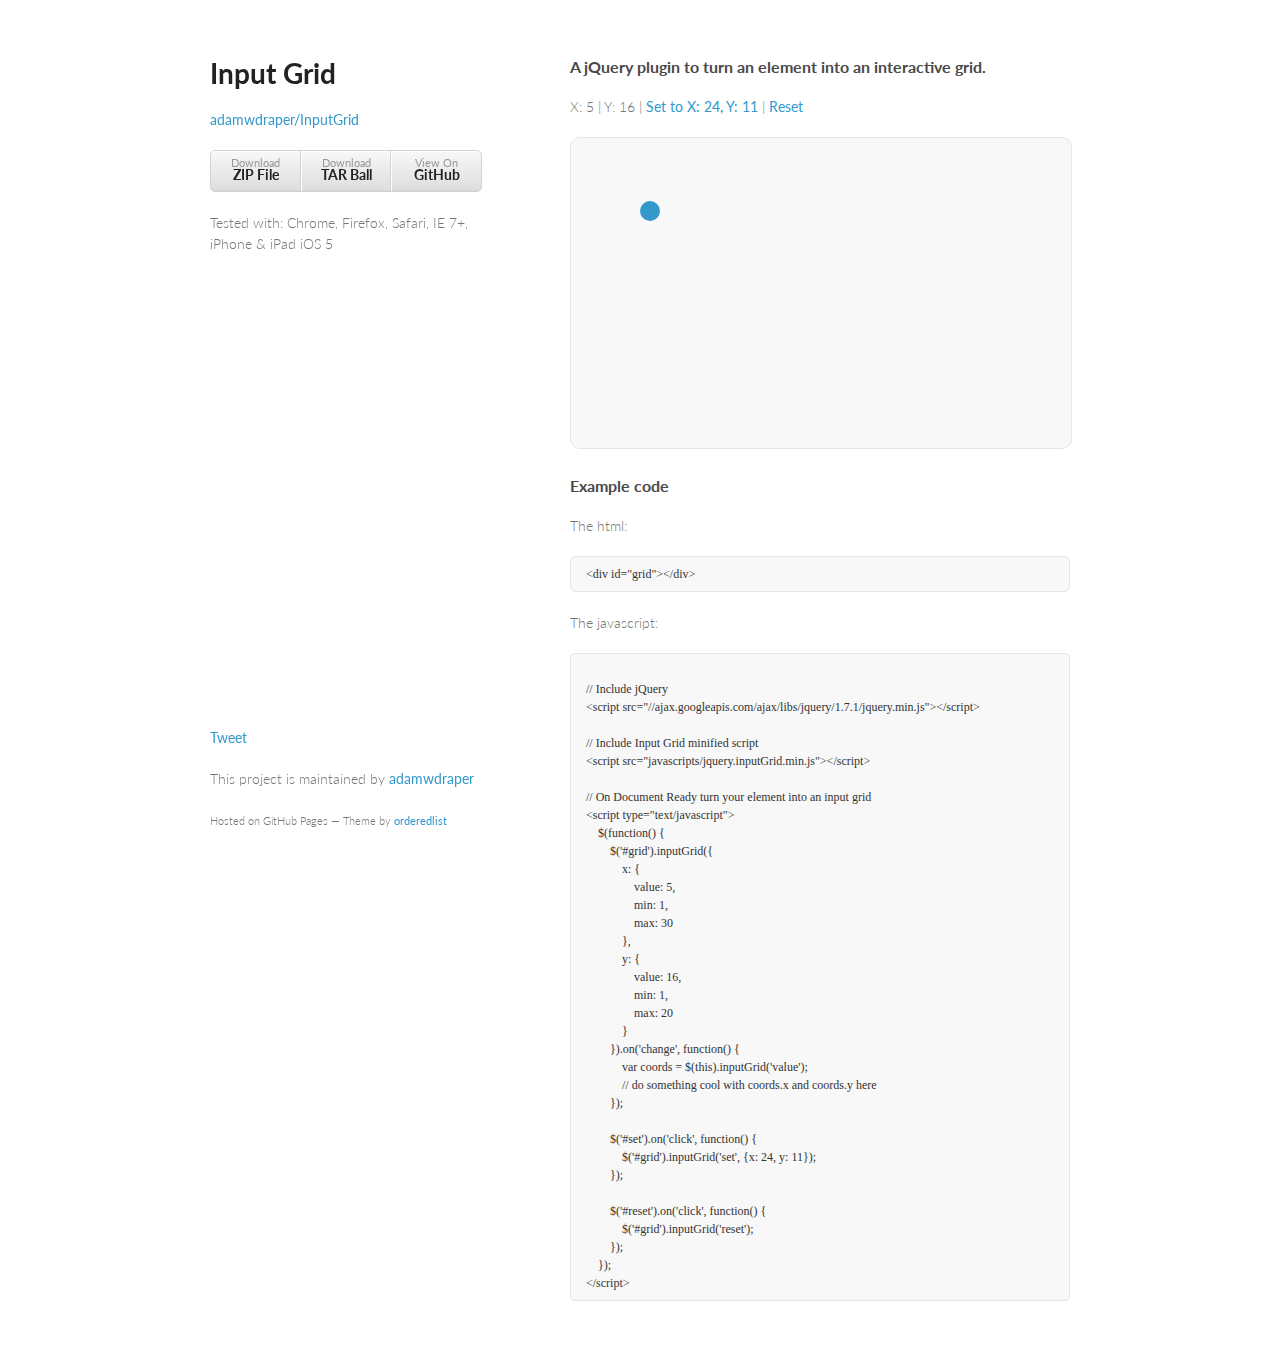
==== commit bf86aab2: "tested" ====
--- a/index.html
+++ b/index.html
@@ -7,7 +7,7 @@
 
     <link rel="stylesheet" href="stylesheets/styles.css">
     <link rel="stylesheet" href="stylesheets/pygment_trac.css">
-    <meta name="viewport" content="width=device-width, initial-scale=1, user-scalable=no">
+    <meta name="viewport" content="initial-scale=1.0, minimum-scale=1.0, maximum-scale=1.0">
     <!--[if lt IE 9]>
     <script src="//html5shiv.googlecode.com/svn/trunk/html5.js"></script>
     <![endif]-->
@@ -36,7 +36,7 @@
         </ul>
         <p></p>
         <p class="small">
-            Tested: Chrome, Firefox, Safari, IE 7+
+            Tested with: Chrome, Firefox, Safari, IE 7+, iPhone & iPad iOS 5
         </p>
       </header>
       <section>
--- a/stylesheets/styles.css
+++ b/stylesheets/styles.css
@@ -272,6 +272,11 @@
   header ul {
     display:none;
   }
+  
+  /* Custom ---------------------*/
+    #grid {
+        height: 170px;
+    }
 }
 
 @media print {
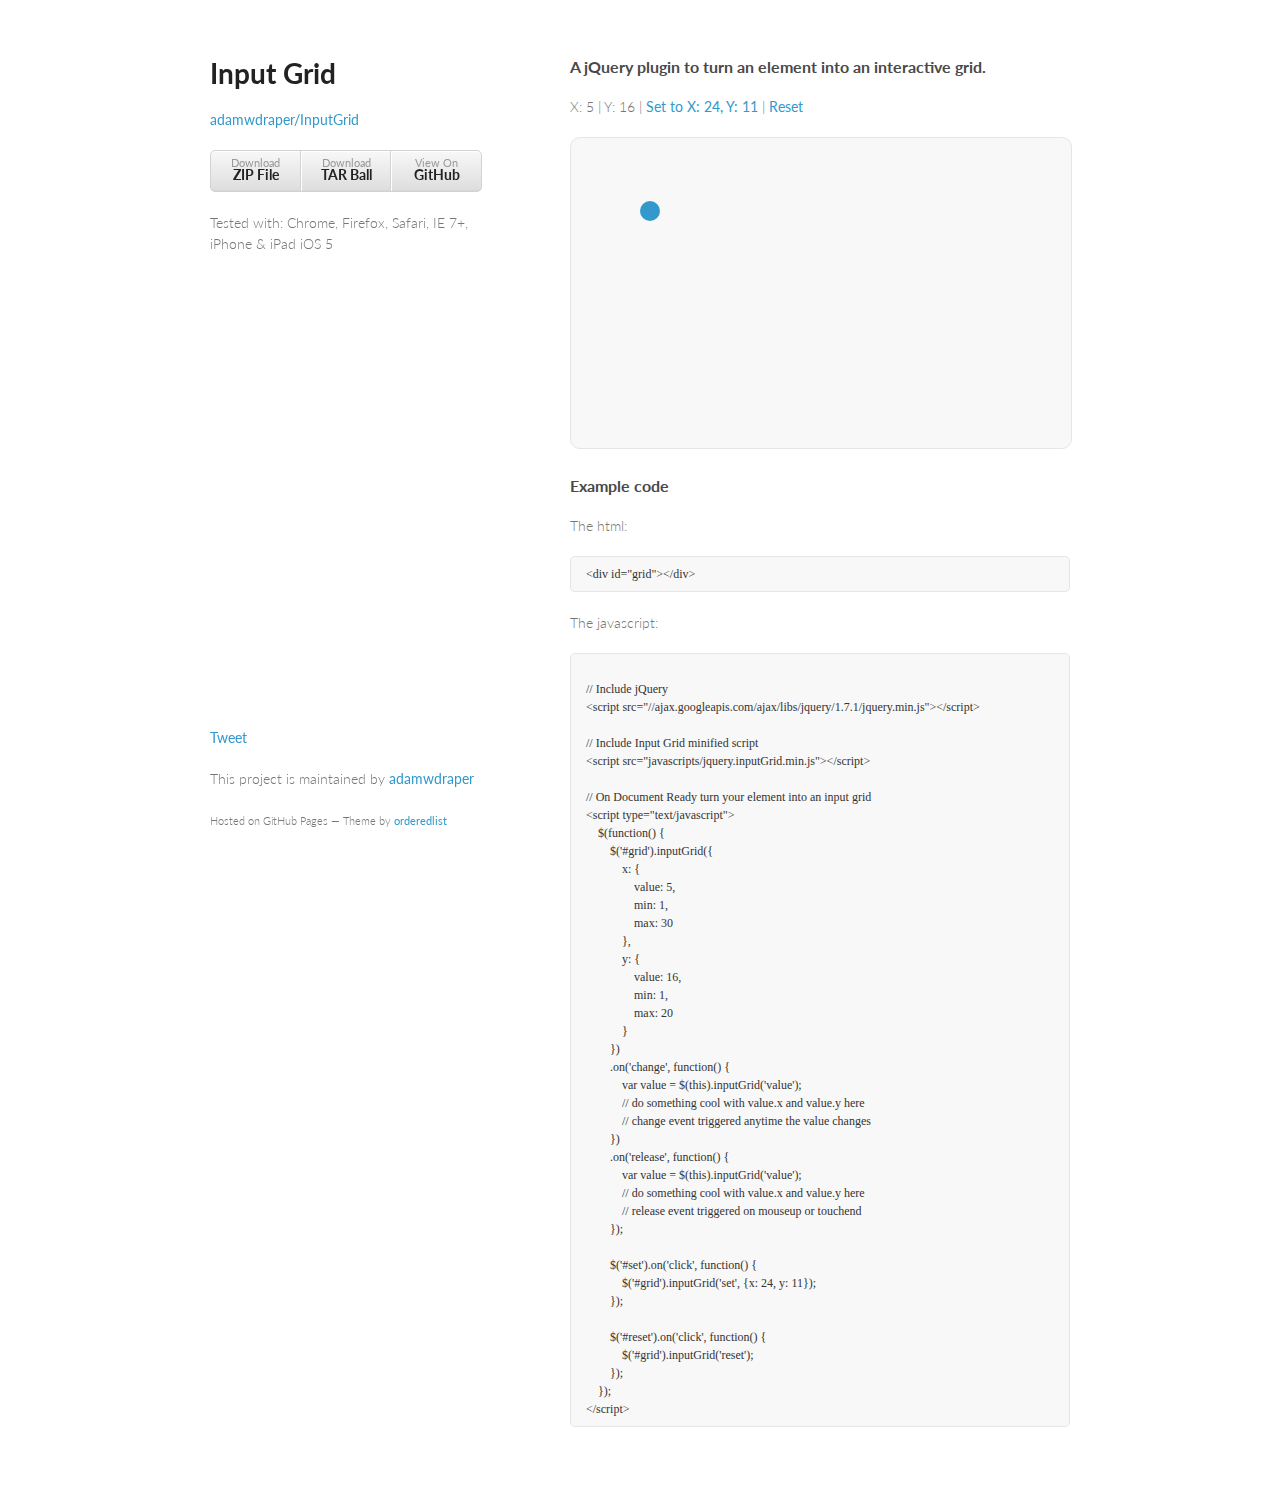
==== commit 83f6aacb: "add release event" ====
--- a/index.html
+++ b/index.html
@@ -77,9 +77,16 @@
                 min: 1,
                 max: 20
             }
-        }).on('change', function() {
-            var coords = $(this).inputGrid('value');
-            // do something cool with coords.x and coords.y here
+        })
+        .on('change', function() {
+            var value = $(this).inputGrid('value');
+            // do something cool with value.x and value.y here
+            // change event triggered anytime the value changes
+        })
+        .on('release', function() {
+            var value = $(this).inputGrid('value');
+            // do something cool with value.x and value.y here
+            // release event triggered on mouseup or touchend
         });
 
         $('#set').on('click', function() {
